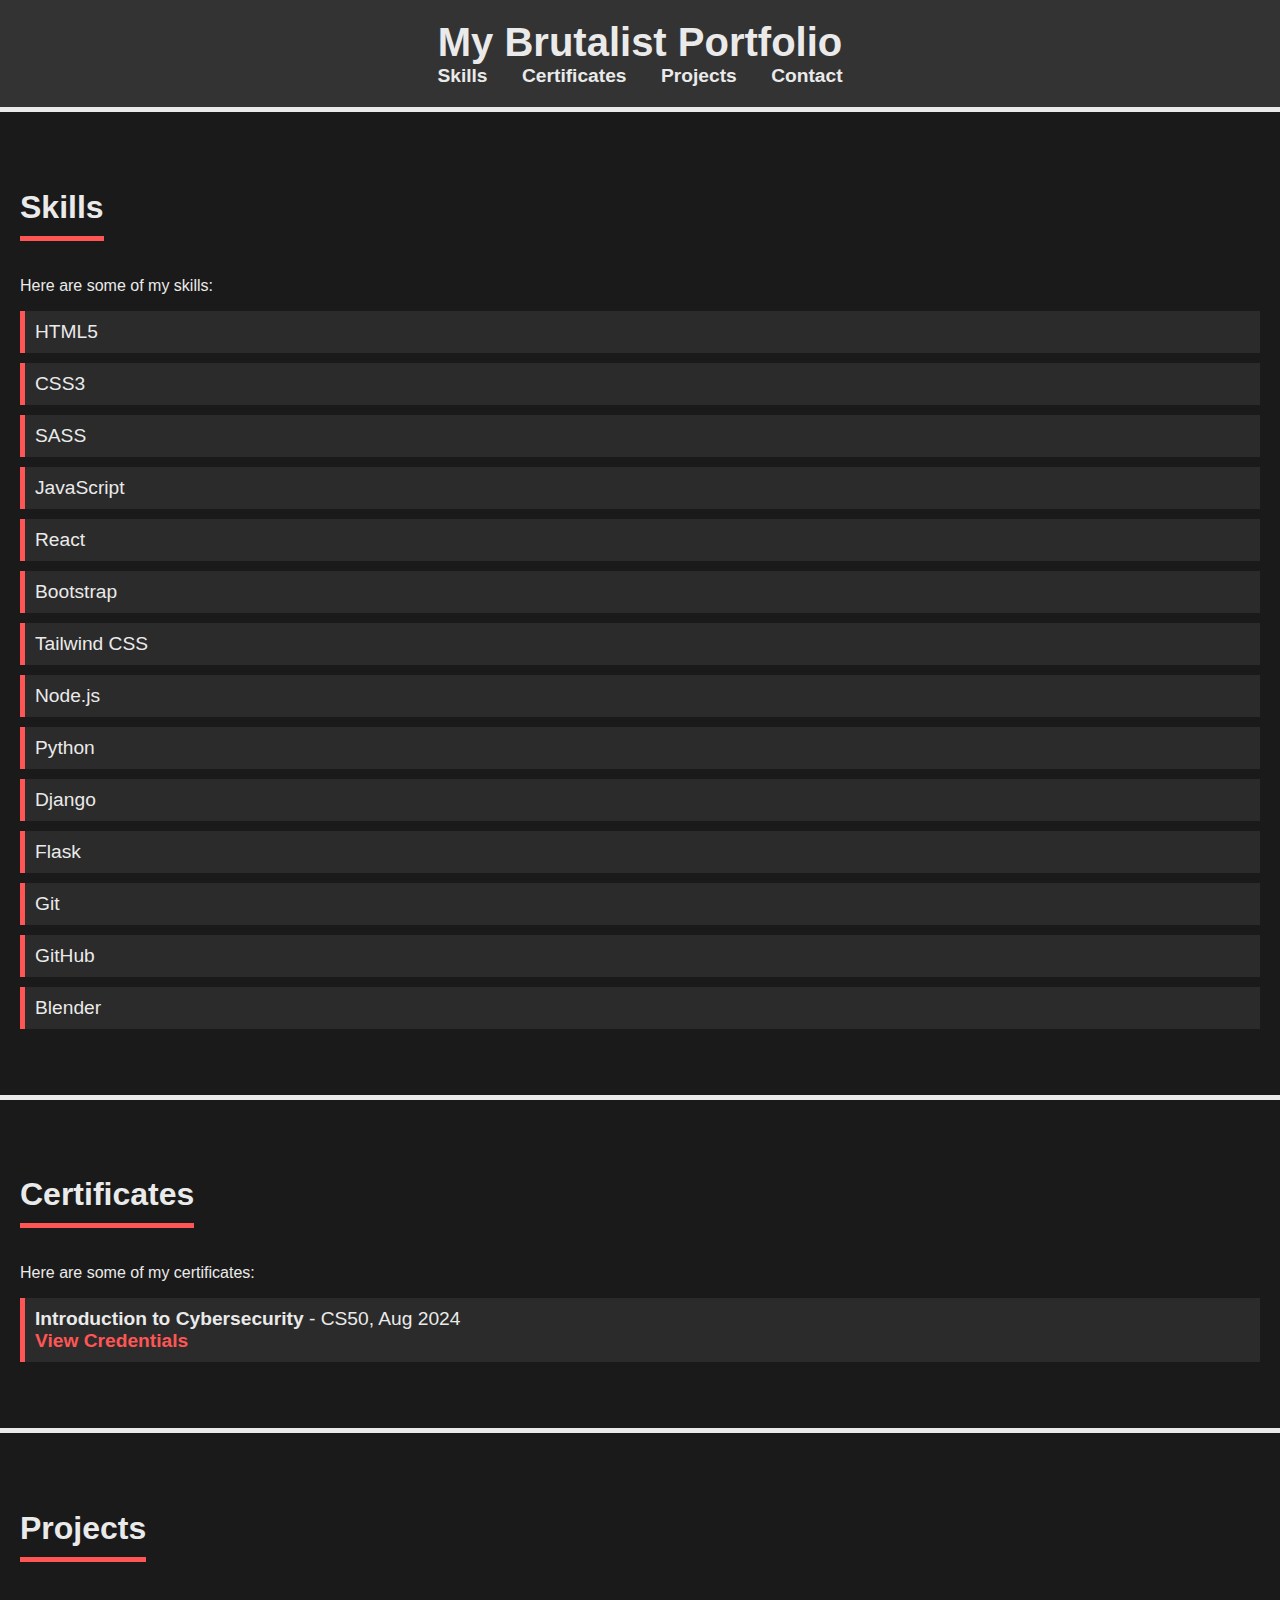
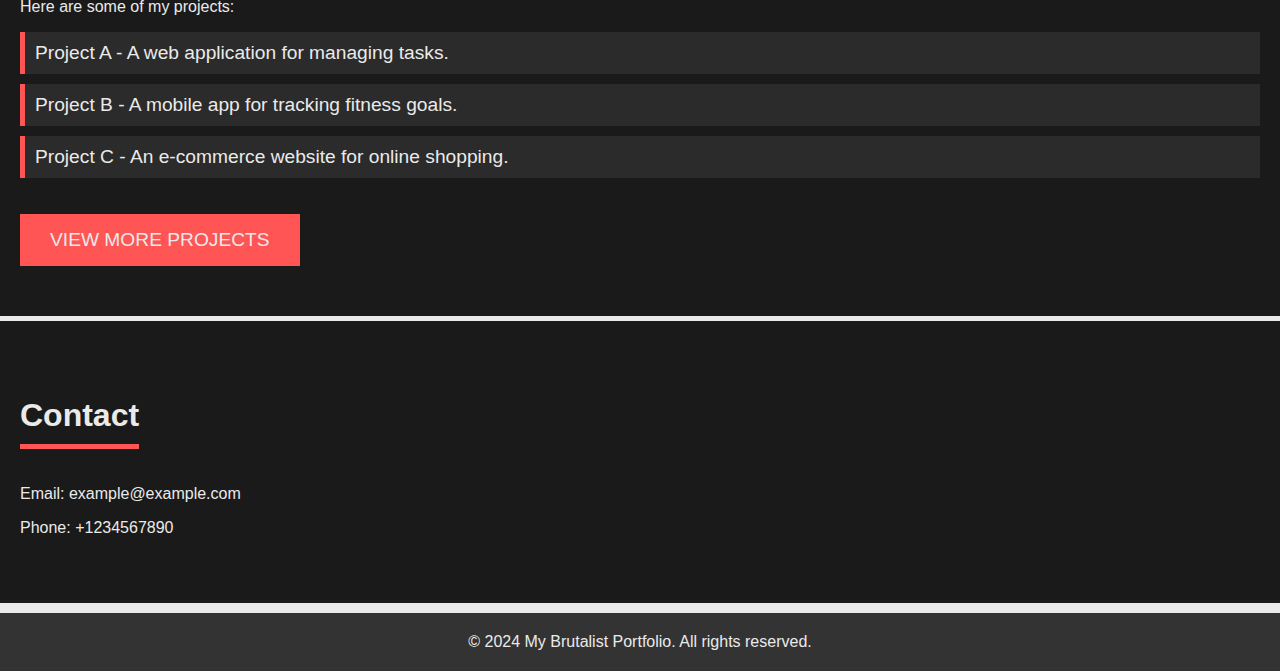
==== index.html @ fbcea850 "first commit" ====
<!DOCTYPE html>
<html lang="en">

<head>
    <meta charset="UTF-8">
    <meta name="viewport" content="width=device-width, initial-scale=1.0">
    <title>My Brutalist Portfolio</title>
    <link rel="stylesheet" href="styles.css">
</head>

<body>
    <header class="navbar">
        <h1>My Brutalist Portfolio</h1>
        <nav>
            <a href="#skills">Skills</a>
            <a href="#certificates">Certificates</a>
            <a href="#projects">Projects</a>
            <a href="#contact">Contact</a>
        </nav>
    </header>

    <section id="skills">
        <h2>Skills</h2>
        <p>Here are some of my skills:</p>
        <ul>
            <li>HTML5</li>
            <li>CSS3</li>
            <li>SASS</li>
            <li>JavaScript</li>
            <li>React</li>
            <li>Bootstrap</li>
            <li>Tailwind CSS</li>
            <li>Node.js</li>
            <li>Python</li>
            <li>Django</li>
            <li>Flask</li>
            <li>Git</li>
            <li>GitHub</li>
            <li>Blender</li>
        </ul>
    </section>

    <section id="certificates">
        <h2>Certificates</h2>
        <p>Here are some of my certificates:</p>
        <ul>
            <li>
                <strong>Introduction to Cybersecurity</strong> - CS50, Aug 2024
                <br />
                <a href="https://certificates.cs50.io/c35e7470-e383-4497-a4de-2f01d5a4cff9.pdf?size=letter"
                    target="_blank">View Credentials</a>
            </li>

        </ul>
    </section>

    <section id="projects">
        <h2>Projects</h2>
        <p>Here are some of my projects:</p>
        <ul>
            <li>Project A - A web application for managing tasks.</li>
            <li>Project B - A mobile app for tracking fitness goals.</li>
            <li>Project C - An e-commerce website for online shopping.</li>
        </ul>
        <button onclick="window.location.href='more-projects.html'">View More Projects</button>
    </section>

    <section id="contact">
        <h2>Contact</h2>
        <p>Email: example@example.com</p>
        <p>Phone: +1234567890</p>
    </section>

    <footer class="footer">
        <p>&copy; 2024 My Brutalist Portfolio. All rights reserved.</p>
    </footer>
</body>

</html>
---- styles.css ----
/* styles.css */

body {
    font-family: Arial, sans-serif;
    background-color: #1a1a1a;
    color: #eaeaea;
    margin: 0;
    padding: 0;
}

.navbar {
    background-color: #333333;
    padding: 20px;
    text-align: center;
    border-bottom: 5px solid #eaeaea;
}

.navbar h1 {
    margin: 0;
    font-size: 2.5em;
    color: #eaeaea;
}

nav a {
    color: #eaeaea;
    text-decoration: none;
    margin: 0 15px;
    font-size: 1.2em;
    transition: color 0.3s ease;
}

nav a:hover {
    color: #ff5555;
}

section {
    padding: 50px 20px;
    border-bottom: 5px solid #eaeaea;
}

h2 {
    font-size: 2em;
    margin-bottom: 20px;
    border-bottom: 5px solid #ff5555;
    display: inline-block;
    padding-bottom: 10px;
}

ul {
    list-style-type: none;
    padding-left: 0;
}

ul li {
    margin: 10px 0;
    font-size: 1.2em;
    background-color: #2b2b2b;
    padding: 10px;
    border-left: 5px solid #ff5555;
}

button {
    background-color: #ff5555;
    color: #eaeaea;
    padding: 15px 30px;
    border: none;
    font-size: 1.2em;
    cursor: pointer;
    transition: background-color 0.3s ease;
    text-transform: uppercase;
    margin-top: 20px;
}

button:hover {
    background-color: #ff3333;
}

.footer {
    background-color: #333333;
    text-align: center;
    padding: 20px;
    border-top: 5px solid #eaeaea;
}

.footer p {
    margin: 0;
    color: #eaeaea;
    font-size: 1em;
}

a {
    color: #ff5555;
    text-decoration: none;
    font-weight: bold;
}

a:hover {
    text-decoration: underline;
}
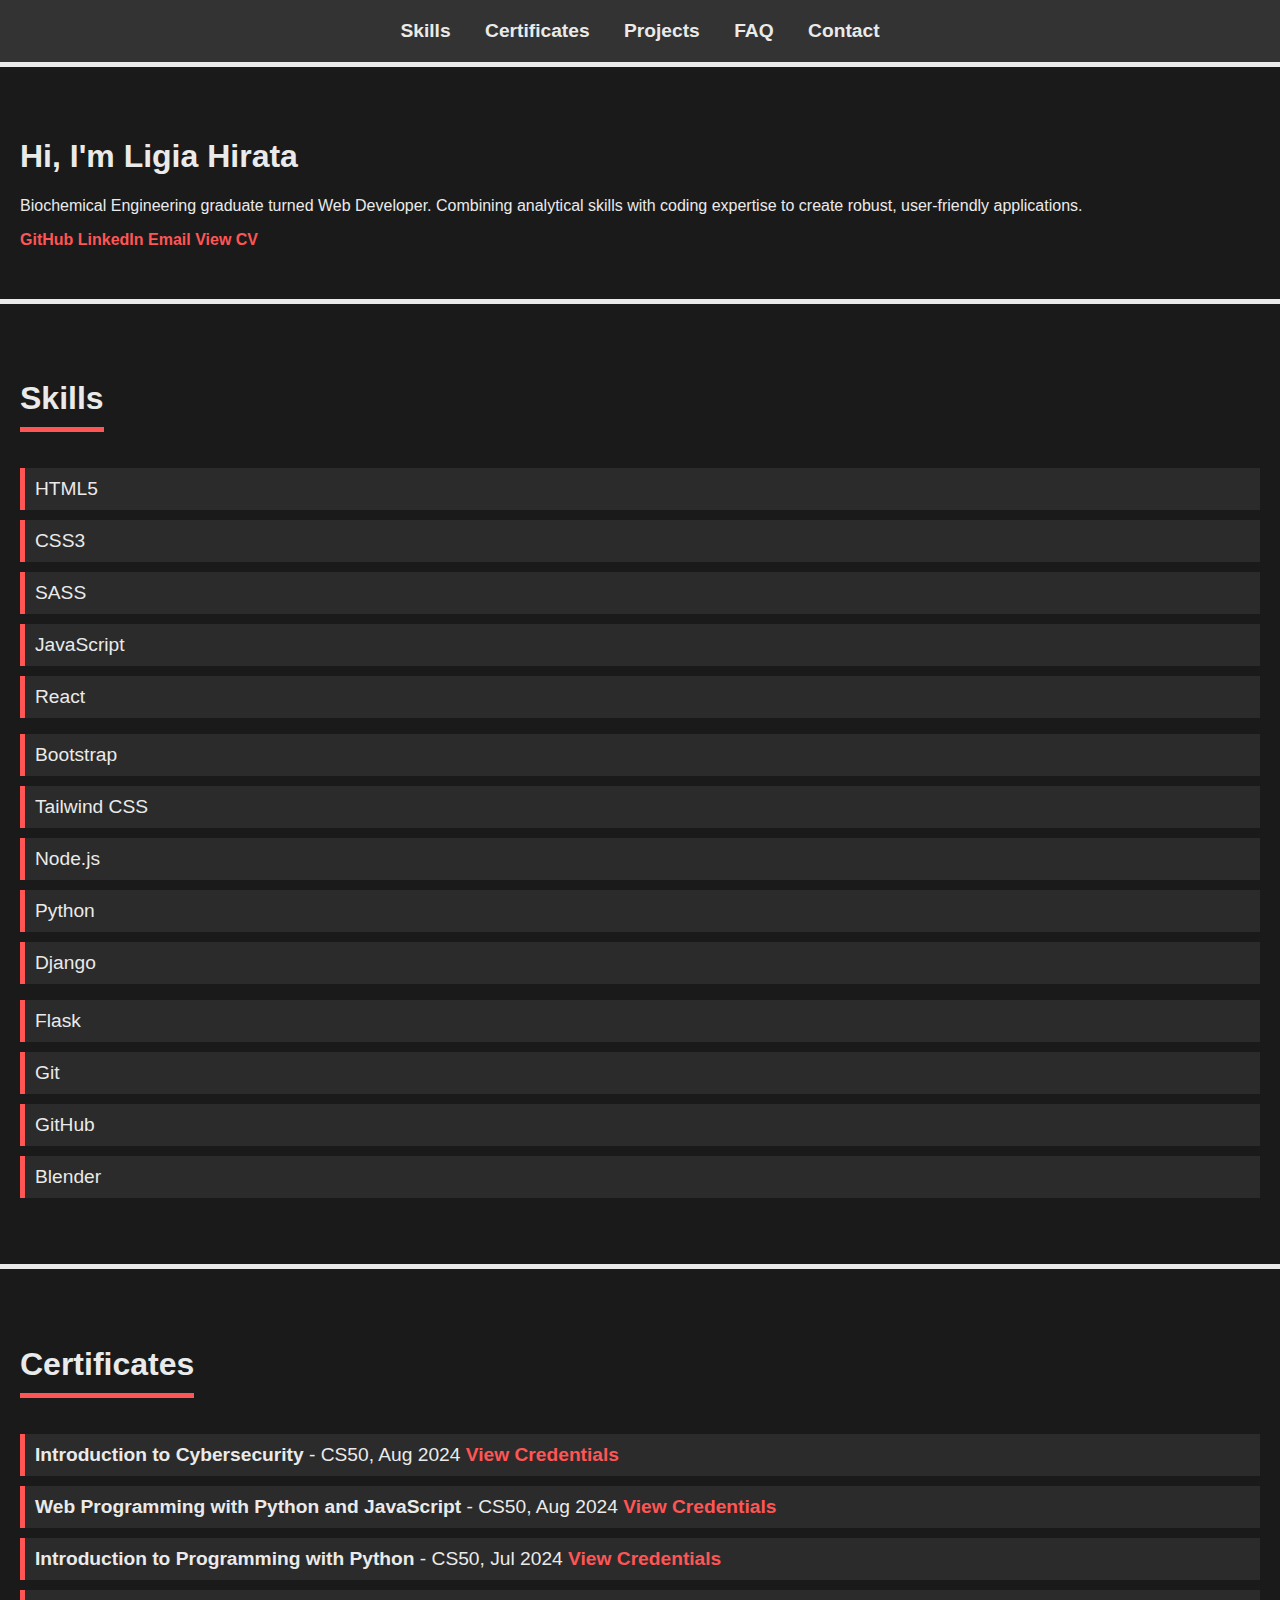
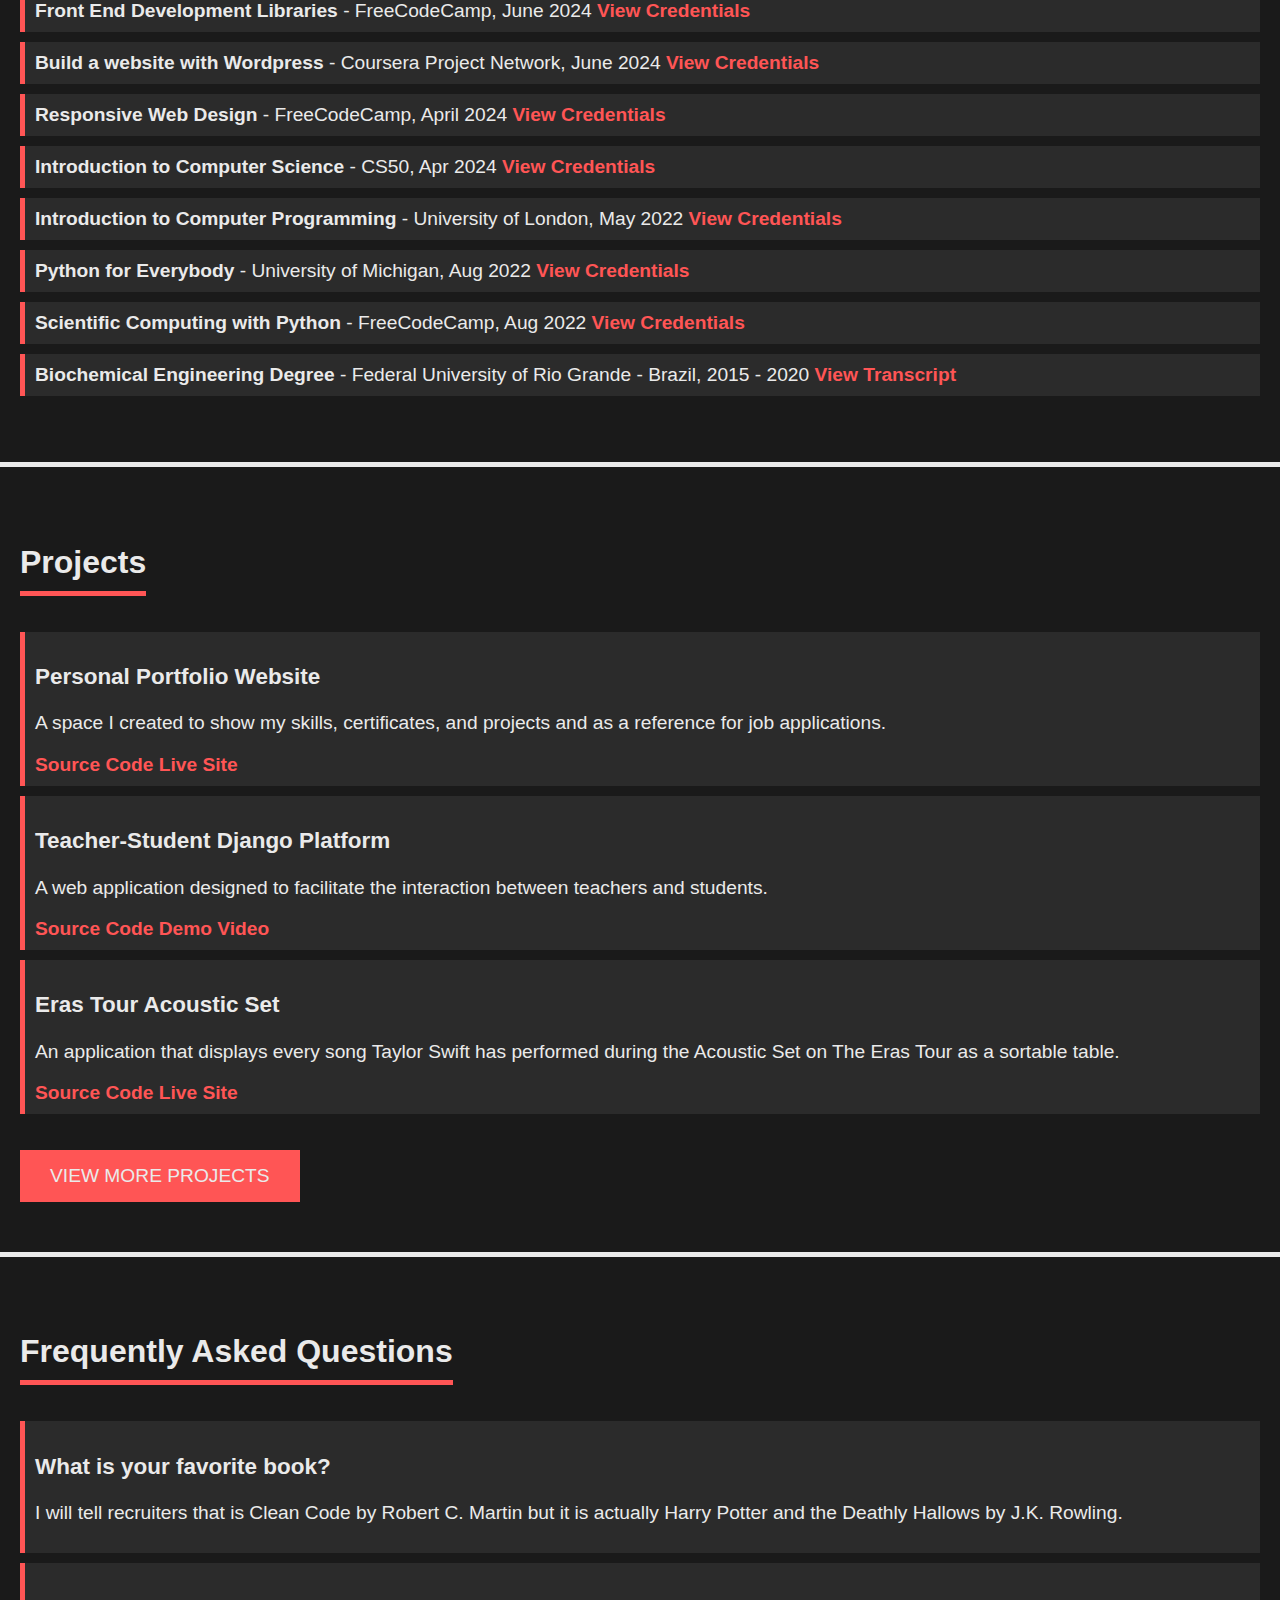
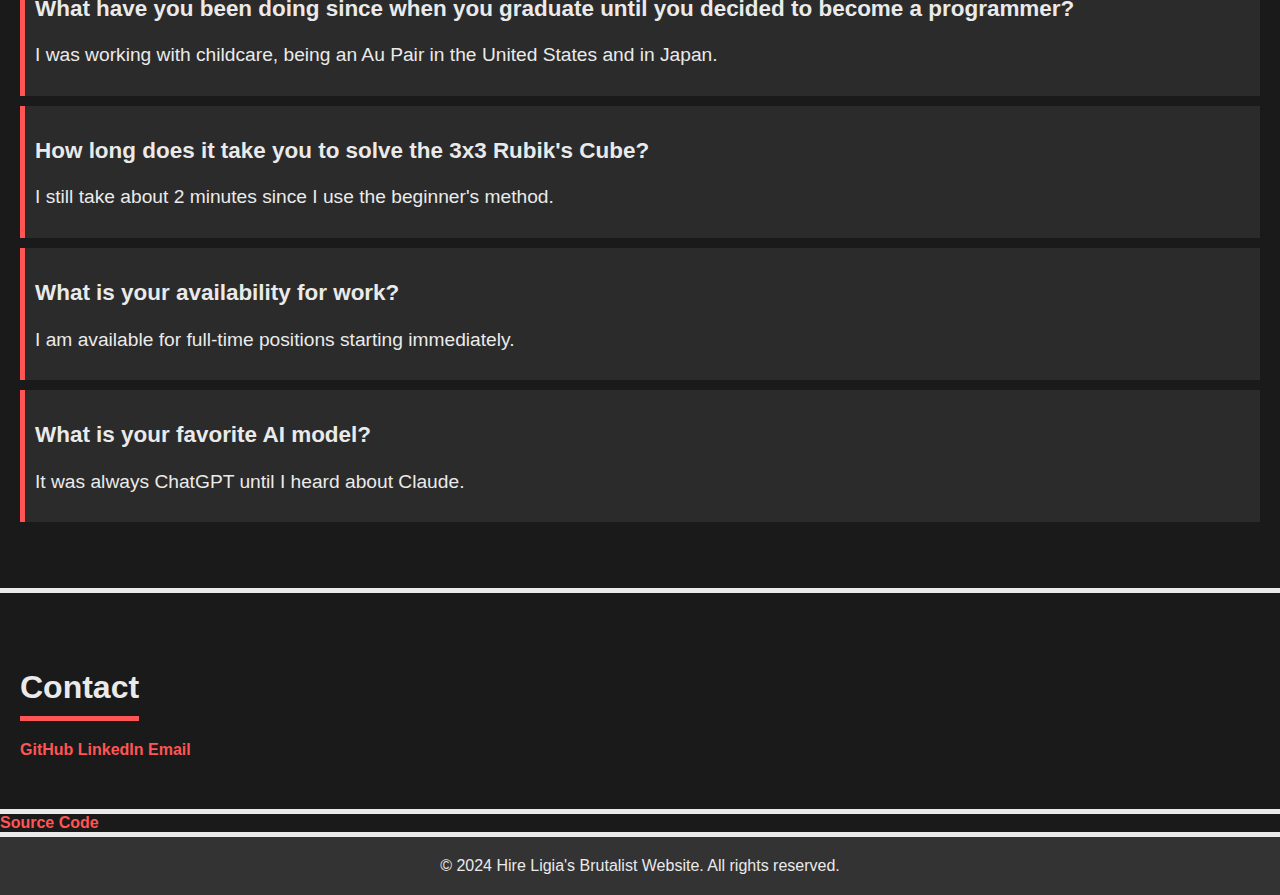
==== commit 7004136e: "update wrong url" ====
--- a/index.html
+++ b/index.html
@@ -4,75 +4,219 @@
 <head>
     <meta charset="UTF-8">
     <meta name="viewport" content="width=device-width, initial-scale=1.0">
-    <title>My Brutalist Portfolio</title>
+    <title>Hire Ligia (Brutalist Version)</title>
     <link rel="stylesheet" href="styles.css">
+    <link rel="icon" type="image/x-icon" href="/files/favicon.ico">
 </head>
 
 <body>
     <header class="navbar">
-        <h1>My Brutalist Portfolio</h1>
         <nav>
             <a href="#skills">Skills</a>
             <a href="#certificates">Certificates</a>
             <a href="#projects">Projects</a>
+            <a href="#faq">FAQ</a>
             <a href="#contact">Contact</a>
         </nav>
     </header>
 
+
+    <section class="hero">
+        <h1>Hi, I'm Ligia Hirata</h1>
+        <p>
+            Biochemical Engineering graduate turned Web Developer. Combining analytical skills with coding expertise to
+            create robust, user-friendly applications.
+        </p>
+        <div class="hero-links">
+            <a href="https://github.com/hiralinda" target="_blank">GitHub</a>
+            <a href="https://linkedin.com/in/ligiahirata" target="_blank">LinkedIn</a>
+            <a href="mailto:ligiahirata@proton.me">Email</a>
+            <a href="files/ligiahirata_cv.pdf" target="_blank">View CV</a>
+
+        </div>
+    </section>
+
     <section id="skills">
         <h2>Skills</h2>
-        <p>Here are some of my skills:</p>
-        <ul>
-            <li>HTML5</li>
-            <li>CSS3</li>
-            <li>SASS</li>
-            <li>JavaScript</li>
-            <li>React</li>
-            <li>Bootstrap</li>
-            <li>Tailwind CSS</li>
-            <li>Node.js</li>
-            <li>Python</li>
-            <li>Django</li>
-            <li>Flask</li>
-            <li>Git</li>
-            <li>GitHub</li>
-            <li>Blender</li>
-        </ul>
+        <div class="skills-container">
+            <ul class="skills-column">
+                <li>HTML5</li>
+                <li>CSS3</li>
+                <li>SASS</li>
+                <li>JavaScript</li>
+                <li>React</li>
+            </ul>
+            <ul class="skills-column">
+                <li>Bootstrap</li>
+                <li>Tailwind CSS</li>
+                <li>Node.js</li>
+                <li>Python</li>
+                <li>Django</li>
+            </ul>
+            <ul class="skills-column">
+                <li>Flask</li>
+                <li>Git</li>
+                <li>GitHub</li>
+                <li>Blender</li>
+            </ul>
+        </div>
     </section>
 
     <section id="certificates">
         <h2>Certificates</h2>
-        <p>Here are some of my certificates:</p>
         <ul>
             <li>
                 <strong>Introduction to Cybersecurity</strong> - CS50, Aug 2024
-                <br />
+
                 <a href="https://certificates.cs50.io/c35e7470-e383-4497-a4de-2f01d5a4cff9.pdf?size=letter"
                     target="_blank">View Credentials</a>
             </li>
-
+            <li>
+                <strong>Web Programming with Python and JavaScript</strong> - CS50, Aug 2024
+
+                <a href="https://certificates.cs50.io/6c842a4f-b367-42a7-9273-c1476b2b7f87.pdf?size=letter"
+                    target="_blank">View Credentials</a>
+            </li>
+            <li>
+                <strong>Introduction to Programming with Python</strong> - CS50, Jul 2024
+
+                <a href="https://certificates.cs50.io/4c18d491-c4a1-4dd5-8aa5-89393429dbf7.pdf?size=letter"
+                    target="_blank">View Credentials</a>
+            </li>
+            <li>
+                <strong>Front End Development Libraries</strong> - FreeCodeCamp, June 2024
+
+                <a href="https://www.freecodecamp.org/certification/hiralinda/front-end-development-libraries"
+                    target="_blank">View Credentials</a>
+            </li>
+            <li>
+                <strong>Build a website with Wordpress</strong> - Coursera Project Network, June 2024
+
+                <a href="https://www.coursera.org/account/accomplishments/verify/2C8JPZCKF5TE" target="_blank">View
+                    Credentials</a>
+            </li>
+            <li>
+                <strong>Responsive Web Design</strong> - FreeCodeCamp, April 2024
+
+                <a href="https://www.freecodecamp.org/certification/hiralinda/responsive-web-design"
+                    target="_blank">View Credentials</a>
+            </li>
+            <li>
+                <strong>Introduction to Computer Science</strong> - CS50, Apr 2024
+
+                <a href="https://certificates.cs50.io/7797c75b-f01a-400b-909c-94217bb9d190.pdf?size=letter"
+                    target="_blank">View Credentials</a>
+            </li>
+            <li>
+                <strong>Introduction to Computer Programming</strong> - University of London, May 2022
+
+                <a href="https://www.coursera.org/account/accomplishments/specialization/certificate/4NF53LCTSWJD"
+                    target="_blank">View Credentials</a>
+            </li>
+            <li>
+                <strong>Python for Everybody</strong> - University of Michigan, Aug 2022
+
+                <a href="https://www.coursera.org/account/accomplishments/specialization/certificate/VUM26Y6BLECL"
+                    target="_blank">View Credentials</a>
+            </li>
+            <li>
+                <strong>Scientific Computing with Python</strong> - FreeCodeCamp, Aug 2022
+
+                <a href="https://www.freecodecamp.org/certification/hiralinda/scientific-computing-with-python-v7"
+                    target="_blank">View Credentials</a>
+            </li>
+            <li>
+                <strong>Biochemical Engineering Degree</strong> - Federal University of Rio Grande - Brazil, 2015 - 2020
+
+                <a href="files/transcript.pdf" target="_blank">View Transcript</a>
+            </li>
         </ul>
     </section>
 
     <section id="projects">
         <h2>Projects</h2>
-        <p>Here are some of my projects:</p>
         <ul>
-            <li>Project A - A web application for managing tasks.</li>
-            <li>Project B - A mobile app for tracking fitness goals.</li>
-            <li>Project C - An e-commerce website for online shopping.</li>
+            <li>
+                <h3>Personal Portfolio Website</h3>
+                <p>A space I created to show my skills, certificates, and projects and as a reference for job
+                    applications.</p>
+
+                <div class="project-links">
+                    <a href="https://github.com/hiralinda/cv-website" target="_blank">Source Code</a>
+                    <a href="https://hiralinda.github.io/hireligia/" target="_blank">Live Site</a>
+                </div>
+
+            </li>
+
+            <li>
+                <h3>Teacher-Student Django Platform</h3>
+                <p>A web application designed to facilitate the interaction between teachers and students.</p>
+
+                <div class="project-links">
+                    <a href="https://github.com/hiralinda/djangoproject_schoolwebpage?tab=readme-ov-file#teacher-student-django-platform"
+                        target="_blank">Source Code</a>
+                    <a href="https://youtu.be/Qk2ap_J89tg" target="_blank">Demo Video</a>
+                </div>
+
+            </li>
+
+            <li>
+                <h3>Eras Tour Acoustic Set</h3>
+                <p>An application that displays every song Taylor Swift has performed during the Acoustic Set on The
+                    Eras Tour as a sortable table.</p>
+
+                <div class="project-links">
+                    <a href="https://github.com/hiralinda/eras-tour-acoustic-set" target="_blank">Source Code</a>
+                    <a href="https://eras-tour-acoustic-set.vercel.app/" target="_blank">Live Site</a>
+                </div>
+
+            </li>
         </ul>
         <button onclick="window.location.href='more-projects.html'">View More Projects</button>
     </section>
 
+
+    <section id="faq">
+        <h2>Frequently Asked Questions</h2>
+        <ul>
+
+            <li>
+                <h3>What is your favorite book?</h3>
+                <p>I will tell recruiters that is Clean Code by Robert C. Martin but it is actually Harry Potter and the
+                    Deathly Hallows by J.K. Rowling.</p>
+            </li>
+            <li>
+                <h3>What have you been doing since when you graduate until you decided to become a programmer?</h3>
+                <p>I was working with childcare, being an Au Pair in the United States and in Japan.</p>
+            </li>
+            <li>
+                <h3>How long does it take you to solve the 3x3 Rubik's Cube?</h3>
+                <p>I still take about 2 minutes since I use the beginner's method.</p>
+            </li>
+            <li>
+                <h3>What is your availability for work?</h3>
+                <p>I am available for full-time positions starting immediately.</p>
+            </li>
+
+            <li>
+                <h3>What is your favorite AI model?</h3>
+                <p>It was always ChatGPT until I heard about Claude.</p>
+            </li>
+        </ul>
+    </section>
+
     <section id="contact">
         <h2>Contact</h2>
-        <p>Email: example@example.com</p>
-        <p>Phone: +1234567890</p>
-    </section>
+        <div>
+            <a href="https://github.com/hiralinda" target="_blank">GitHub</a>
+            <a href="https://linkedin.com/in/ligiahirata" target="_blank">LinkedIn</a>
+            <a href="mailto:ligiahirata@proton.me">Email</a>
+        </div>
+    </section>
+    <a href="https://github.com/hiralinda/hireligia-brutalist-version" target="_blank">Source Code</a>
 
     <footer class="footer">
-        <p>&copy; 2024 My Brutalist Portfolio. All rights reserved.</p>
+        <p>&copy; 2024 Hire Ligia's Brutalist Website. All rights reserved.</p>
     </footer>
 </body>
 
